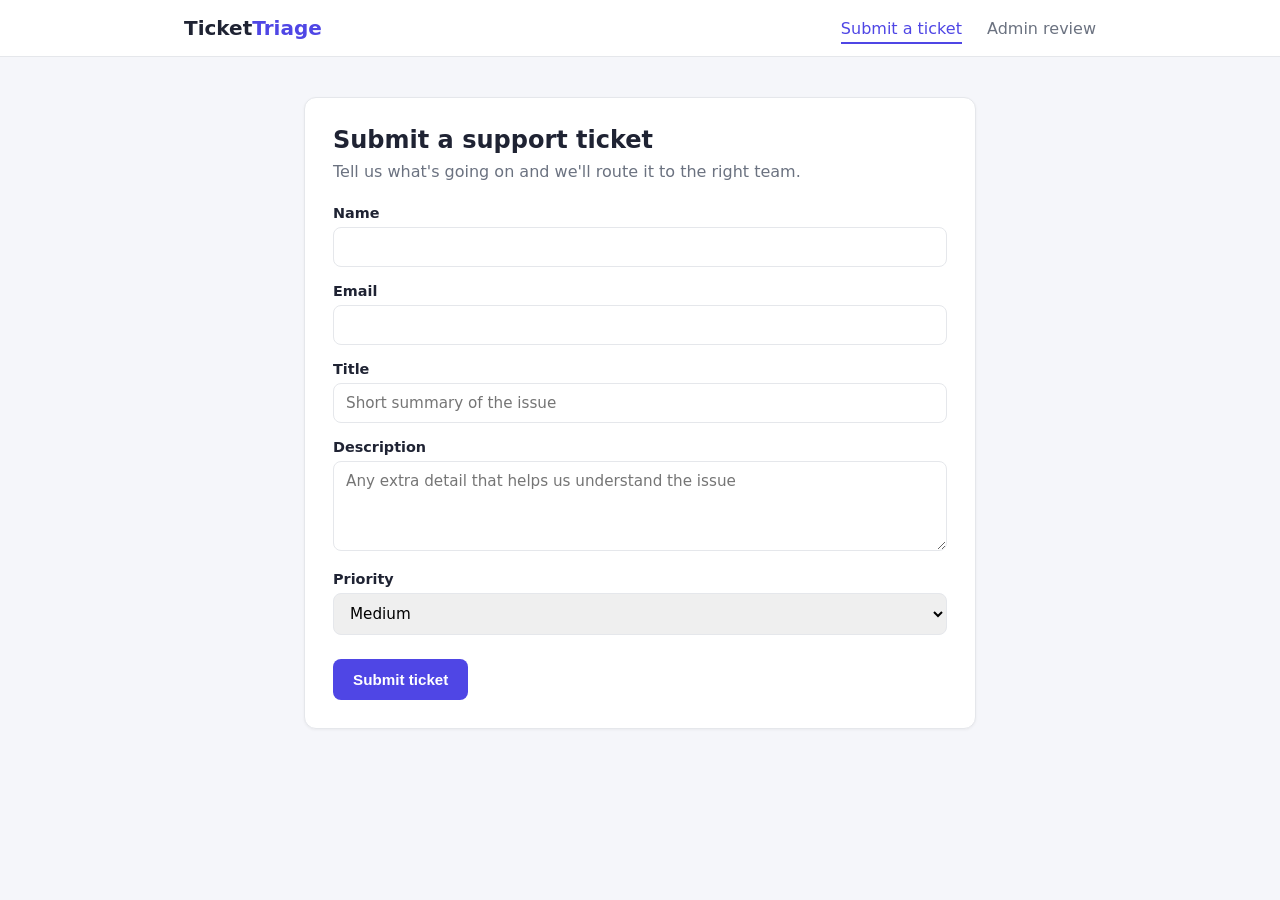
==== frontend/index.html @ ec1fa89a "Fix Bug and Test Demo" ====
<!DOCTYPE html>
<html lang="en">
<head>
  <meta charset="utf-8">
  <meta name="viewport" content="width=device-width, initial-scale=1">
  <title>Submit a ticket &middot; TicketTriage</title>
  <link rel="stylesheet" href="css/styles.css">
</head>
<body>

<header class="site">
  <div class="wrap">
    <div class="brand">Ticket<span>Triage</span></div>
    <nav class="site">
      <a href="/index.html" class="active">Submit a ticket</a>
      <a href="/admin.html">Admin review</a>
    </nav>
  </div>
</header>

<main>
  <div class="card">
    <h1>Submit a support ticket</h1>
    <p class="subtitle">Tell us what's going on and we'll route it to the right team.</p>

    <form id="ticketForm">
      <label for="name">Name</label>
      <input type="text" id="name" required>

      <label for="email">Email</label>
      <input type="email" id="email" required>

      <label for="title">Title</label>
      <input type="text" id="title" required placeholder="Short summary of the issue">

      <label for="description">Description</label>
      <textarea id="description" placeholder="Any extra detail that helps us understand the issue"></textarea>

      <label for="priority">Priority</label>
      <select id="priority">
        <option value="Low">Low</option>
        <option value="Medium" selected>Medium</option>
        <option value="High">High</option>
      </select>

      <button type="submit">Submit ticket</button>
      <div id="formMessage"></div>
    </form>
  </div>
</main>

<script src="/js/app.js"></script>
</body>
</html>
---- frontend/css/styles.css ----
:root {
  --primary: #4f46e5;
  --primary-hover: #4338ca;
  --bg: #f5f6fa;
  --card-bg: #ffffff;
  --text: #1f2333;
  --muted: #6b7280;
  --border: #e5e7eb;
  --success: #16a34a;
  --new: #2563eb;
  --progress: #d97706;
  --resolved: #16a34a;
  --categorised: #7c3aed;
}

* { box-sizing: border-box; }

body {
  margin: 0;
  font-family: 'Segoe UI', system-ui, sans-serif;
  background: var(--bg);
  color: var(--text);
}

header.site {
  background: var(--card-bg);
  border-bottom: 1px solid var(--border);
}

header.site .wrap {
  max-width: 960px;
  margin: 0 auto;
  padding: 16px 24px;
  display: flex;
  align-items: center;
  justify-content: space-between;
}

.brand {
  font-size: 1.25rem;
  font-weight: 700;
}
.brand span { color: var(--primary); }

nav.site a {
  margin-left: 20px;
  text-decoration: none;
  color: var(--muted);
  font-weight: 500;
  padding-bottom: 4px;
}
nav.site a.active,
nav.site a:hover {
  color: var(--primary);
  border-bottom: 2px solid var(--primary);
}

main {
  max-width: 720px;
  margin: 40px auto;
  padding: 0 24px;
}

.card {
  background: var(--card-bg);
  border: 1px solid var(--border);
  border-radius: 12px;
  padding: 28px;
  box-shadow: 0 1px 3px rgba(0,0,0,0.05);
}

h1 { font-size: 1.5rem; margin-top: 0; }
p.subtitle { color: var(--muted); margin-top: -8px; margin-bottom: 24px; }

label {
  display: block;
  font-weight: 600;
  margin-bottom: 6px;
  margin-top: 16px;
  font-size: 0.9rem;
}

input, textarea, select {
  width: 100%;
  padding: 10px 12px;
  border: 1px solid var(--border);
  border-radius: 8px;
  font-size: 0.95rem;
  font-family: inherit;
}
textarea { resize: vertical; min-height: 90px; }

input:focus, textarea:focus, select:focus {
  outline: none;
  border-color: var(--primary);
}

button {
  margin-top: 24px;
  background: var(--primary);
  color: white;
  border: none;
  padding: 12px 20px;
  border-radius: 8px;
  font-weight: 600;
  cursor: pointer;
  font-size: 0.95rem;
}
button:hover { background: var(--primary-hover); }

#formMessage {
  margin-top: 16px;
  padding: 12px 14px;
  border-radius: 8px;
  font-size: 0.9rem;
  display: none;
}
#formMessage.success {
  display: block;
  background: #ecfdf5;
  color: var(--success);
  border: 1px solid #a7f3d0;
}
#formMessage.error {
  display: block;
  background: #fef2f2;
  color: #dc2626;
  border: 1px solid #fecaca;
}

/* Admin page */
main.admin { max-width: 960px; }

.filters {
  display: flex;
  gap: 12px;
  margin-bottom: 20px;
  flex-wrap: wrap;
}
.filters input, .filters select {
  width: auto;
  min-width: 160px;
}

table {
  width: 100%;
  border-collapse: collapse;
  background: var(--card-bg);
  border-radius: 12px;
  overflow: hidden;
  box-shadow: 0 1px 3px rgba(0,0,0,0.05);
}
th, td {
  text-align: left;
  padding: 12px 14px;
  border-bottom: 1px solid var(--border);
  font-size: 0.9rem;
}
th { background: #f9fafb; font-weight: 600; color: var(--muted); }
tr:last-child td { border-bottom: none; }

.badge {
  display: inline-block;
  padding: 3px 10px;
  border-radius: 999px;
  font-size: 0.78rem;
  font-weight: 600;
  color: white;
}
.badge.New { background: var(--new); }
.badge.Categorised { background: var(--categorised); }
.badge.InProgress { background: var(--progress); }
.badge.Resolved { background: var(--resolved); }

select.status-select {
  padding: 6px 8px;
  font-size: 0.85rem;
  width: auto;
}

.empty-state {
  text-align: center;
  color: var(--muted);
  padding: 40px 0;
}
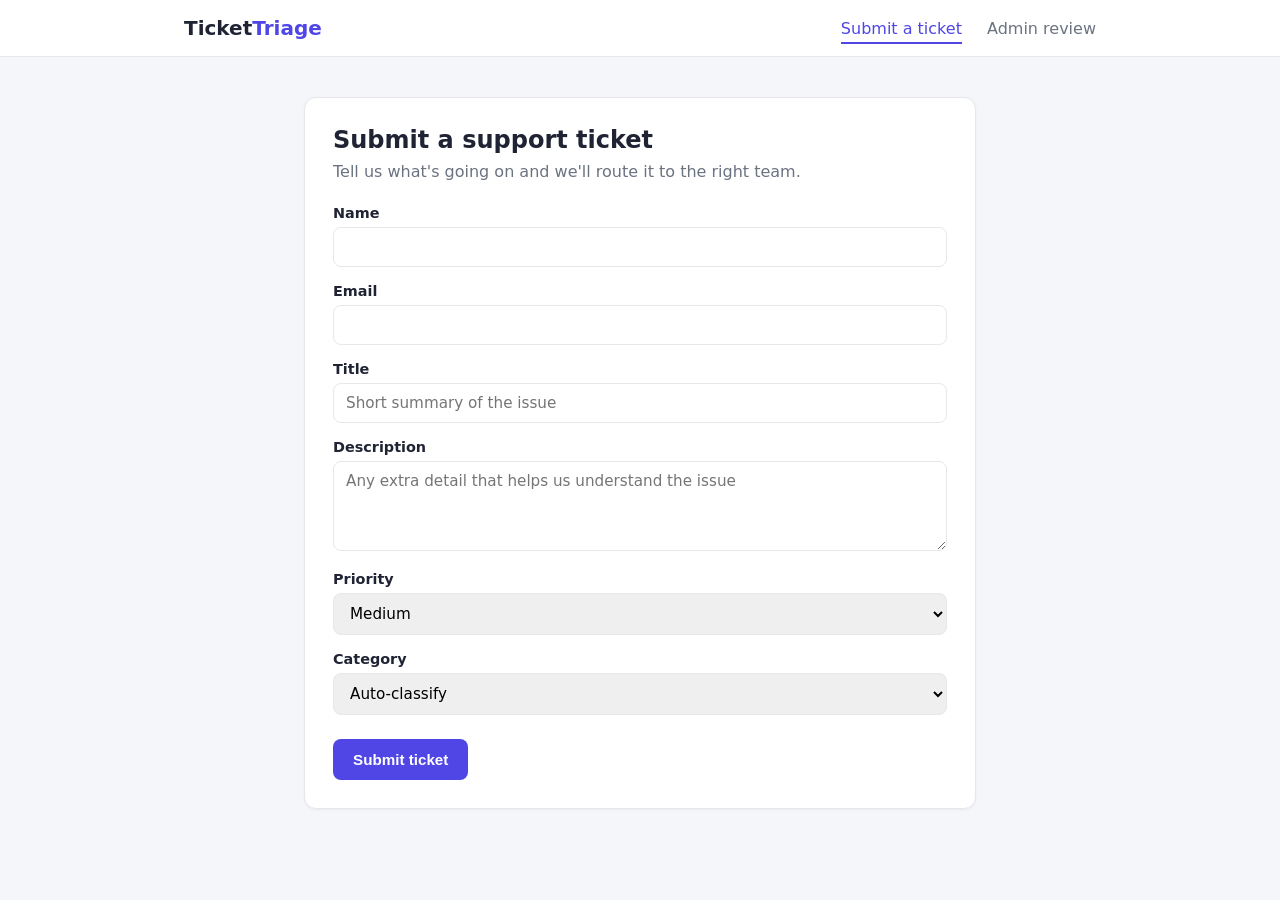
==== commit 81aa071a: "add category input field & wire up cosmosdb" ====
--- a/frontend/index.html
+++ b/frontend/index.html
@@ -1,54 +1,74 @@
-<!DOCTYPE html>
+<!doctype html>
 <html lang="en">
-<head>
-  <meta charset="utf-8">
-  <meta name="viewport" content="width=device-width, initial-scale=1">
-  <title>Submit a ticket &middot; TicketTriage</title>
-  <link rel="stylesheet" href="css/styles.css">
-</head>
-<body>
+  <head>
+    <meta charset="utf-8" />
+    <meta name="viewport" content="width=device-width, initial-scale=1" />
+    <title>Submit a ticket &middot; TicketTriage</title>
+    <link rel="stylesheet" href="css/styles.css" />
+  </head>
+  <body>
+    <header class="site">
+      <div class="wrap">
+        <div class="brand">Ticket<span>Triage</span></div>
+        <nav class="site">
+          <a href="index.html" class="active">Submit a ticket</a>
+          <a href="admin.html">Admin review</a>
+        </nav>
+      </div>
+    </header>
 
-<header class="site">
-  <div class="wrap">
-    <div class="brand">Ticket<span>Triage</span></div>
-    <nav class="site">
-      <a href="/index.html" class="active">Submit a ticket</a>
-      <a href="/admin.html">Admin review</a>
-    </nav>
-  </div>
-</header>
+    <main>
+      <div class="card">
+        <h1>Submit a support ticket</h1>
+        <p class="subtitle">
+          Tell us what's going on and we'll route it to the right team.
+        </p>
 
-<main>
-  <div class="card">
-    <h1>Submit a support ticket</h1>
-    <p class="subtitle">Tell us what's going on and we'll route it to the right team.</p>
+        <form id="ticketForm">
+          <label for="name">Name</label>
+          <input type="text" id="name" required />
 
-    <form id="ticketForm">
-      <label for="name">Name</label>
-      <input type="text" id="name" required>
+          <label for="email">Email</label>
+          <input type="email" id="email" required />
 
-      <label for="email">Email</label>
-      <input type="email" id="email" required>
+          <label for="title">Title</label>
+          <input
+            type="text"
+            id="title"
+            required
+            placeholder="Short summary of the issue"
+          />
 
-      <label for="title">Title</label>
-      <input type="text" id="title" required placeholder="Short summary of the issue">
+          <label for="description">Description</label>
+          <textarea
+            id="description"
+            placeholder="Any extra detail that helps us understand the issue"
+          ></textarea>
 
-      <label for="description">Description</label>
-      <textarea id="description" placeholder="Any extra detail that helps us understand the issue"></textarea>
+          <label for="priority">Priority</label>
+          <select id="priority">
+            <option value="Low">Low</option>
+            <option value="Medium" selected>Medium</option>
+            <option value="High">High</option>
+          </select>
 
-      <label for="priority">Priority</label>
-      <select id="priority">
-        <option value="Low">Low</option>
-        <option value="Medium" selected>Medium</option>
-        <option value="High">High</option>
-      </select>
+          <label for="category">Category</label>
+          <select id="category">
+            <option value="Auto-classify" selected>Auto-classify</option>
+            <option value="IT Support">IT Support</option>
+            <option value="Facilities">Facilities</option>
+            <option value="Course Registration">Course Registration</option>
+            <option value="Student Finance">Student Finance</option>
+            <option value="Library Services">Library Services</option>
+            <option value="General Enquiry">General Enquiry</option>
+          </select>
 
-      <button type="submit">Submit ticket</button>
-      <div id="formMessage"></div>
-    </form>
-  </div>
-</main>
+          <button type="submit">Submit ticket</button>
+          <div id="formMessage"></div>
+        </form>
+      </div>
+    </main>
 
-<script src="/js/app.js"></script>
-</body>
-</html>+    <script src="js/app.js"></script>
+  </body>
+</html>
